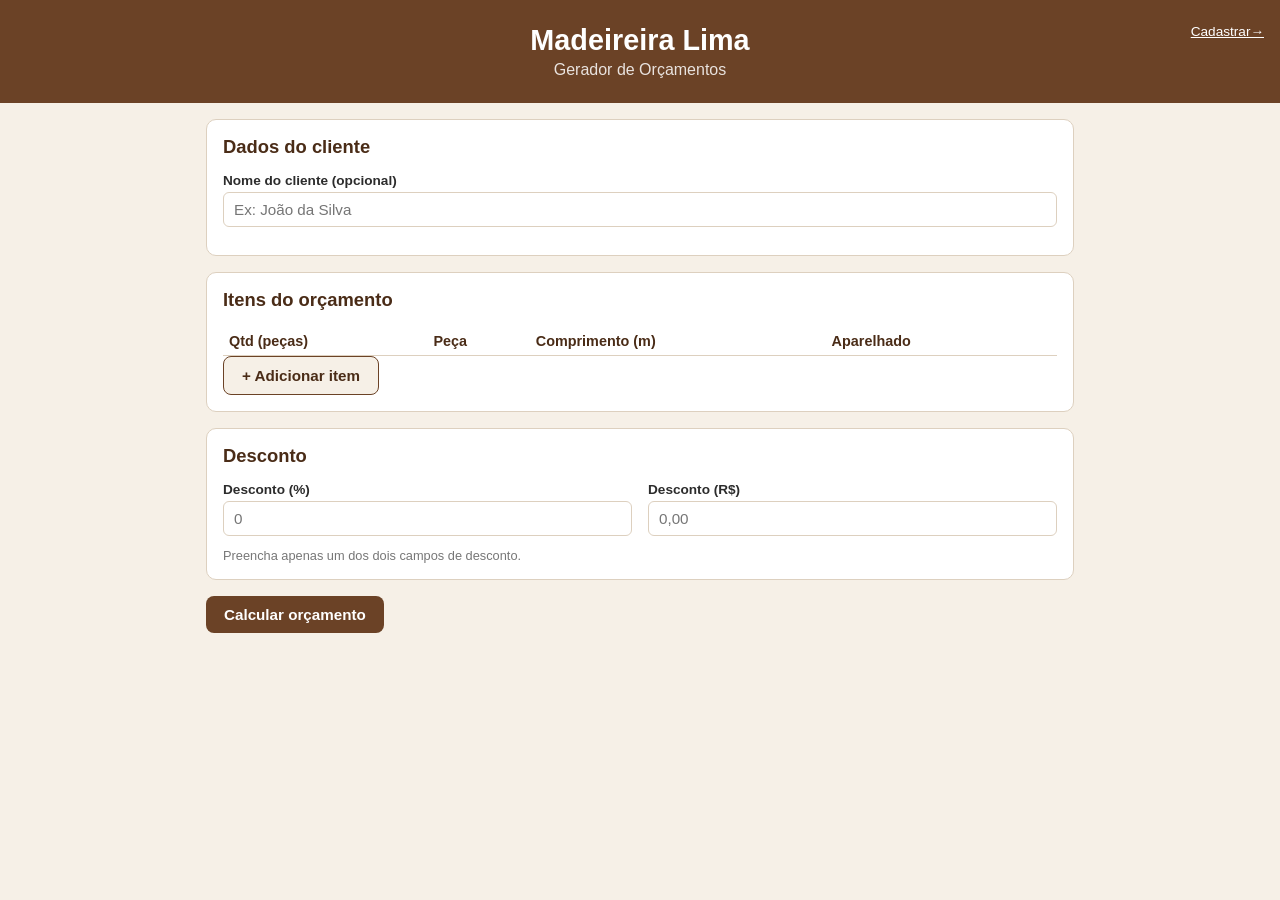
==== static/index.html @ 26930865 "first commit" ====
<!DOCTYPE html>
<html lang="pt-BR">
<head>
  <meta charset="UTF-8" />
  <meta name="viewport" content="width=device-width, initial-scale=1.0" />
  <title>Orçamento - Madeireira Lima</title>
  <link rel="stylesheet" href="/static/style.css" />
</head>
<body>
  <header>
    <h1>Madeireira Lima</h1>
    <p class="subtitulo">Gerador de Orçamentos</p>
    <a class="link-admin" href="/admin">Cadastrar→</a>
  </header>

  <main>
    <section class="cartao">
      <h2>Dados do cliente</h2>
      <div class="campo">
        <label for="cliente">Nome do cliente (opcional)</label>
        <input type="text" id="cliente" placeholder="Ex: João da Silva" />
      </div>
    </section>

    <section class="cartao">
      <h2>Itens do orçamento</h2>
      <div class="tabela-scroll">
        <table id="tabela-itens">
          <thead>
            <tr>
              <th>Qtd (peças)</th>
              <th>Peça</th>
              <th>Comprimento (m)</th>
              <th>Aparelhado</th>
              <th></th>
            </tr>
          </thead>
          <tbody id="corpo-tabela"></tbody>
        </table>
      </div>
      <button type="button" id="btn-add-item" class="botao secundario">+ Adicionar item</button>
    </section>

    <section class="cartao">
      <h2>Desconto</h2>
      <div class="linha-campos">
        <div class="campo">
          <label for="desconto-percentual">Desconto (%)</label>
          <input type="number" id="desconto-percentual" min="0" max="100" step="0.1" placeholder="0" />
        </div>
        <div class="campo">
          <label for="desconto-valor">Desconto (R$)</label>
          <input type="number" id="desconto-valor" min="0" step="0.01" placeholder="0,00" />
        </div>
      </div>
      <p class="dica">Preencha apenas um dos dois campos de desconto.</p>
    </section>

    <div class="acoes">
      <button type="button" id="btn-calcular" class="botao primario">Calcular orçamento</button>
    </div>

    <section class="cartao" id="resultado" hidden>
      <h2>Resultado</h2>
      <div id="resumo-valores"></div>
      <div class="campo">
        <label for="texto-resultado">Texto para enviar no WhatsApp</label>
        <textarea id="texto-resultado" rows="16" readonly></textarea>
      </div>
      <div class="acoes">
        <button type="button" id="btn-copiar" class="botao primario">Copiar texto</button>
        <a id="btn-whatsapp" class="botao whatsapp" target="_blank" rel="noopener">Abrir no WhatsApp</a>
      </div>
    </section>
  </main>

  <template id="template-linha-item">
    <tr>
      <td><input type="number" class="input-qtd" min="1" step="1" value="1" /></td>
      <td>
        <select class="input-madeira"></select>
      </td>
      <td><input type="number" class="input-comprimento" min="0" step="0.01" placeholder="3,00" /></td>
      <td class="celula-checkbox"><input type="checkbox" class="input-aparelhado" /></td>
      <td><button type="button" class="botao-remover" title="Remover item">✕</button></td>
    </tr>
  </template>

  <script src="/static/script.js"></script>
</body>
</html>
---- static/style.css ----
:root {
  --marrom: #6b4226;
  --marrom-escuro: #4a2c17;
  --bege: #f6f0e7;
  --verde-whatsapp: #25d366;
  --texto: #2c2c2c;
  --borda: #ddd0bf;
}

* {
  box-sizing: border-box;
}

body {
  margin: 0;
  font-family: "Segoe UI", Arial, sans-serif;
  background: var(--bege);
  color: var(--texto);
}

header {
  background: var(--marrom);
  color: white;
  padding: 24px 16px;
  text-align: center;
  position: relative;
}

header h1 {
  margin: 0;
  font-size: 1.8rem;
}

.subtitulo {
  margin: 4px 0 0;
  opacity: 0.85;
}

.link-admin {
  position: absolute;
  right: 16px;
  top: 24px;
  color: white;
  font-size: 0.85rem;
  text-decoration: underline;
}

main {
  max-width: 900px;
  margin: 0 auto;
  padding: 16px;
}

.cartao {
  background: white;
  border: 1px solid var(--borda);
  border-radius: 10px;
  padding: 16px;
  margin-bottom: 16px;
}

.cartao h2 {
  margin-top: 0;
  font-size: 1.15rem;
  color: var(--marrom-escuro);
}

.campo {
  display: flex;
  flex-direction: column;
  gap: 4px;
  margin-bottom: 12px;
}

.campo label {
  font-size: 0.85rem;
  font-weight: 600;
}

input, select, textarea {
  padding: 8px 10px;
  border: 1px solid var(--borda);
  border-radius: 6px;
  font-size: 0.95rem;
  font-family: inherit;
  width: 100%;
}

.linha-campos {
  display: flex;
  gap: 16px;
  flex-wrap: wrap;
}

.linha-campos .campo {
  flex: 1;
  min-width: 140px;
}

.dica {
  font-size: 0.8rem;
  color: #777;
  margin: 0;
}

.tabela-scroll {
  overflow-x: auto;
}

table {
  width: 100%;
  border-collapse: collapse;
  min-width: 640px;
}

th, td {
  padding: 6px;
  text-align: left;
  border-bottom: 1px solid var(--borda);
  font-size: 0.9rem;
}

th {
  color: var(--marrom-escuro);
}

td input, td select {
  min-width: 90px;
}

.celula-checkbox {
  text-align: center;
}

.celula-checkbox input {
  width: auto;
}

.campo-checkbox {
  flex-direction: row;
  align-items: center;
  justify-content: flex-start;
  gap: 8px;
}

.campo-checkbox label {
  display: flex;
  align-items: center;
  gap: 6px;
  font-weight: 600;
}

.campo-checkbox input {
  width: auto;
}

.erro {
  color: #b33;
  font-size: 0.85rem;
}

.botao-remover {
  background: none;
  border: none;
  color: #b33;
  font-size: 1rem;
  cursor: pointer;
}

.botao {
  display: inline-block;
  padding: 10px 18px;
  border-radius: 8px;
  border: none;
  font-size: 0.95rem;
  font-weight: 600;
  cursor: pointer;
  text-decoration: none;
  text-align: center;
}

.botao.primario {
  background: var(--marrom);
  color: white;
}

.botao.secundario {
  background: var(--bege);
  color: var(--marrom-escuro);
  border: 1px solid var(--marrom);
}

.botao.whatsapp {
  background: var(--verde-whatsapp);
  color: white;
}

.acoes {
  display: flex;
  gap: 12px;
  flex-wrap: wrap;
  margin-bottom: 16px;
}

#resumo-valores {
  font-size: 1rem;
  margin-bottom: 12px;
}

#resumo-valores strong {
  color: var(--marrom-escuro);
}

#texto-resultado {
  font-family: "Courier New", monospace;
  white-space: pre-wrap;
}

@media (max-width: 480px) {
  .link-admin {
    position: static;
    display: inline-block;
    margin-top: 8px;
  }
}
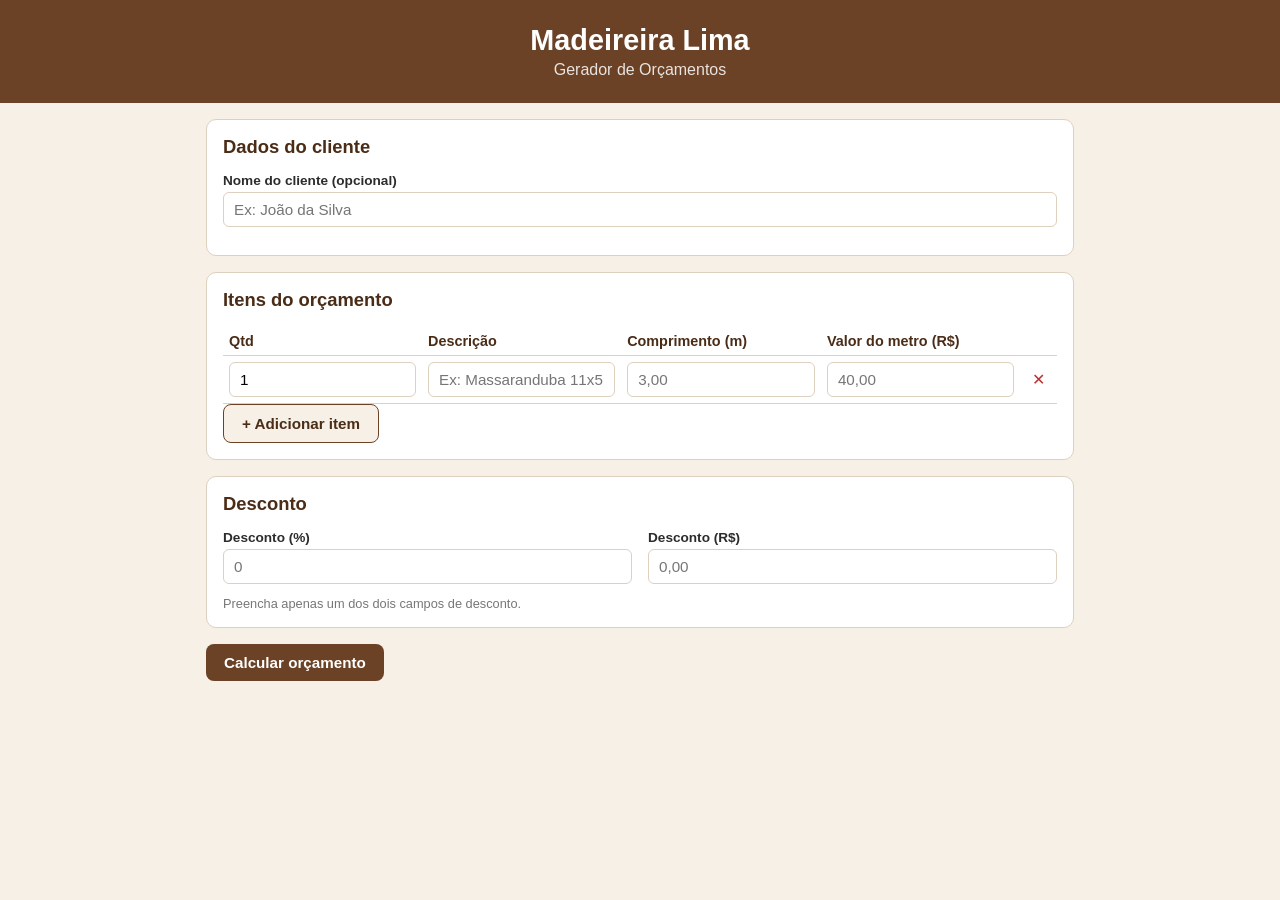
==== commit 723f889f: "removendo o banco de dados e /admin para input manual" ====
--- a/static/index.html
+++ b/static/index.html
@@ -10,7 +10,6 @@
   <header>
     <h1>Madeireira Lima</h1>
     <p class="subtitulo">Gerador de Orçamentos</p>
-    <a class="link-admin" href="/admin">Cadastrar→</a>
   </header>
 
   <main>
@@ -28,10 +27,10 @@
         <table id="tabela-itens">
           <thead>
             <tr>
-              <th>Qtd (peças)</th>
-              <th>Peça</th>
+              <th>Qtd</th>
+              <th>Descrição</th>
               <th>Comprimento (m)</th>
-              <th>Aparelhado</th>
+              <th>Valor do metro (R$)</th>
               <th></th>
             </tr>
           </thead>
@@ -77,11 +76,9 @@
   <template id="template-linha-item">
     <tr>
       <td><input type="number" class="input-qtd" min="1" step="1" value="1" /></td>
-      <td>
-        <select class="input-madeira"></select>
-      </td>
-      <td><input type="number" class="input-comprimento" min="0" step="0.01" placeholder="3,00" /></td>
-      <td class="celula-checkbox"><input type="checkbox" class="input-aparelhado" /></td>
+      <td><input type="text" class="input-descricao" placeholder="Ex: Massaranduba 11x5 aparelhada" /></td>
+      <td><input type="number" class="input-medidas" min="0" step="0.1" placeholder="3,00" /></td>
+      <td><input type="number" class="input-valor-metro" min="0" step="0.01" placeholder="40,00" /></td>
       <td><button type="button" class="botao-remover" title="Remover item">✕</button></td>
     </tr>
   </template>
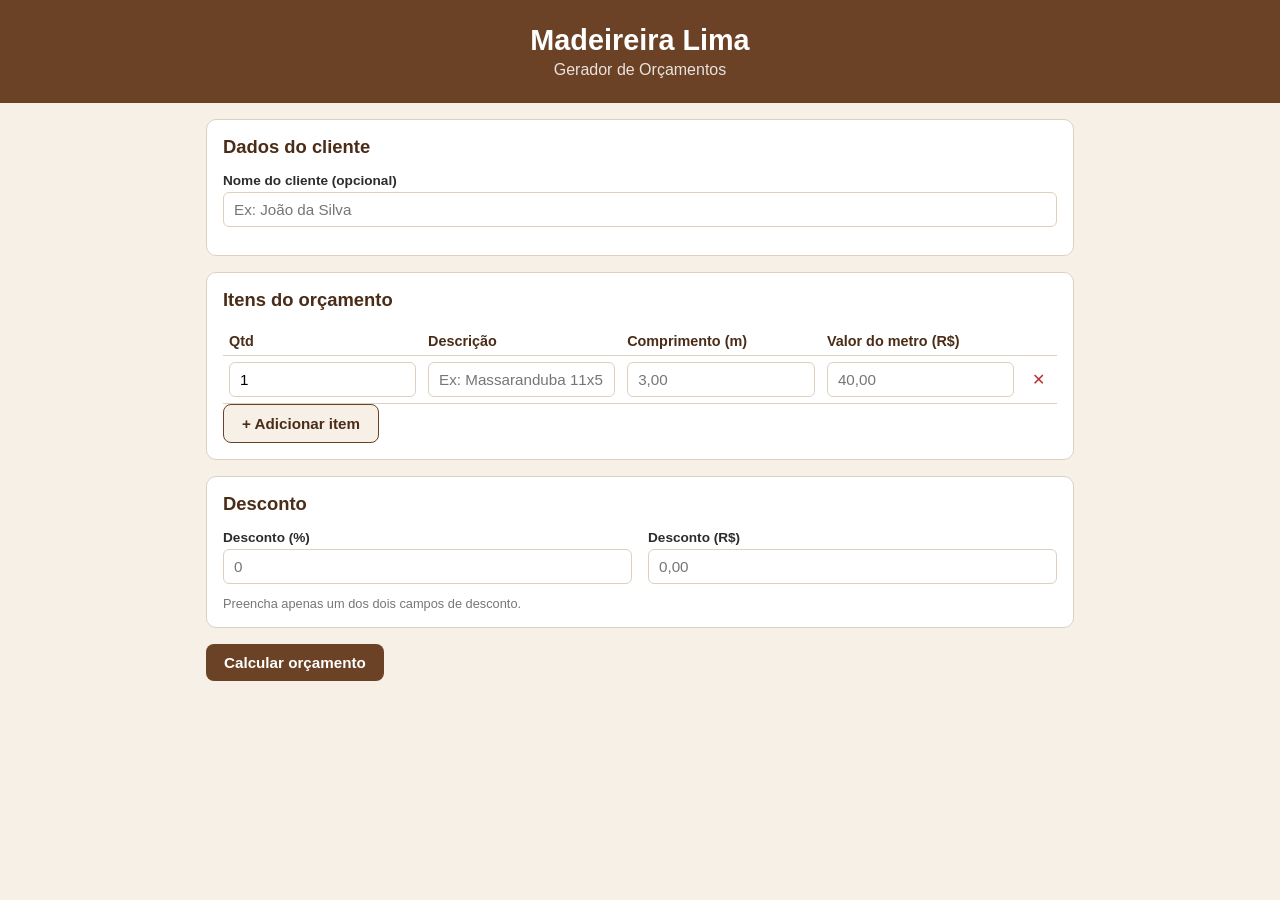
==== commit d5af9cfc: "removendo a quebra automatica" ====
--- a/static/index.html
+++ b/static/index.html
@@ -64,7 +64,7 @@
       <div id="resumo-valores"></div>
       <div class="campo">
         <label for="texto-resultado">Texto para enviar no WhatsApp</label>
-        <textarea id="texto-resultado" rows="16" readonly></textarea>
+        <textarea id="texto-resultado" rows="16" readonly wrap="off"></textarea>
       </div>
       <div class="acoes">
         <button type="button" id="btn-copiar" class="botao primario">Copiar texto</button>
--- a/static/style.css
+++ b/static/style.css
@@ -212,8 +212,10 @@
 }
 
 #texto-resultado {
-  font-family: "Courier New", monospace;
-  white-space: pre-wrap;
+  font-family: inherit;
+  white-space: pre;
+  overflow-x: auto;
+  line-height: 1.5;
 }
 
 @media (max-width: 480px) {
@@ -222,4 +224,8 @@
     display: inline-block;
     margin-top: 8px;
   }
-}
+
+  #texto-resultado {
+    font-size: 0.8rem;
+  }
+}
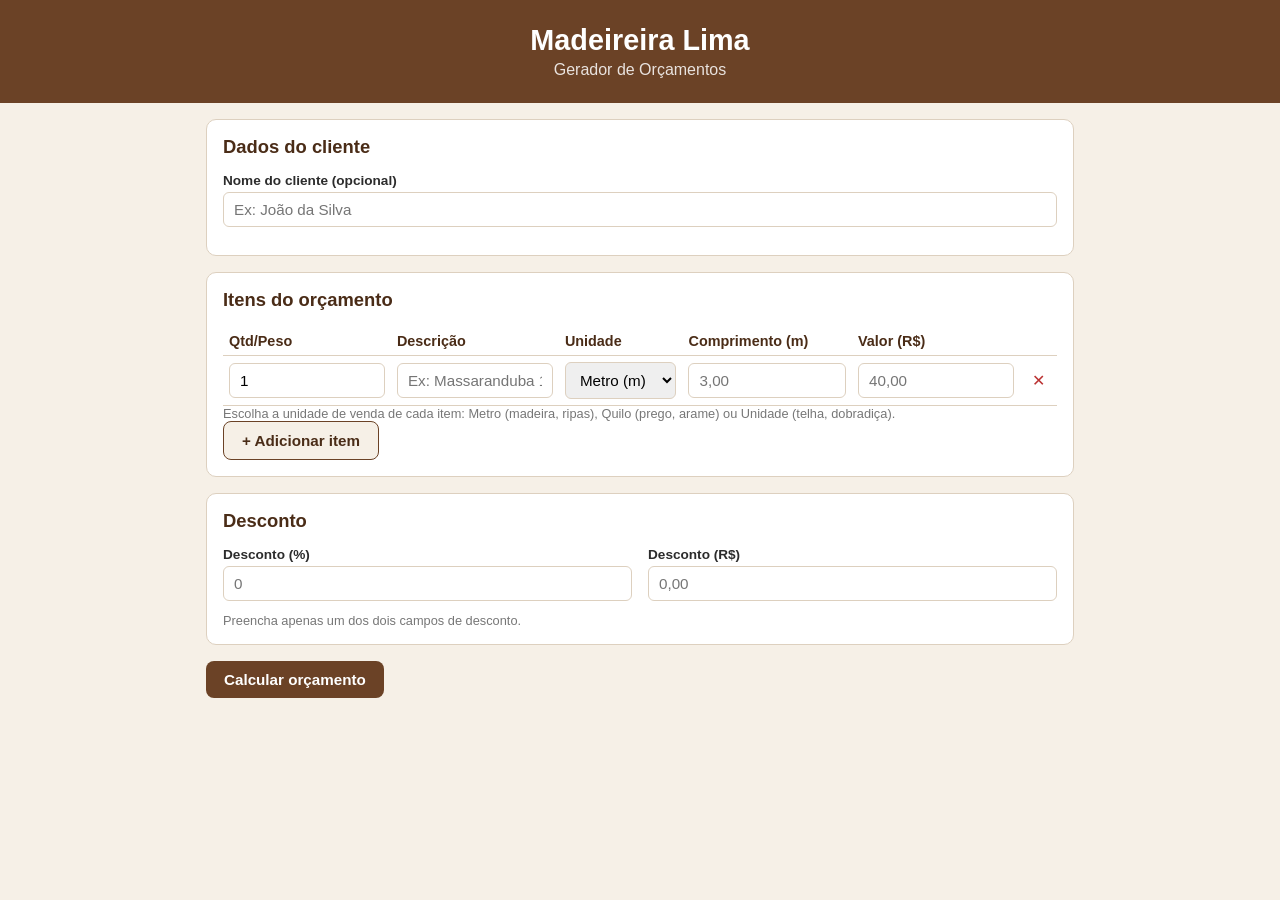
==== commit 2f78494d: "mudando a lógica para conseguir adicionar mais produtos variados" ====
--- a/static/index.html
+++ b/static/index.html
@@ -27,16 +27,18 @@
         <table id="tabela-itens">
           <thead>
             <tr>
-              <th>Qtd</th>
+              <th>Qtd/Peso</th>
               <th>Descrição</th>
+              <th>Unidade</th>
               <th>Comprimento (m)</th>
-              <th>Valor do metro (R$)</th>
+              <th>Valor (R$)</th>
               <th></th>
             </tr>
           </thead>
           <tbody id="corpo-tabela"></tbody>
         </table>
       </div>
+      <p class="dica">Escolha a unidade de venda de cada item: Metro (madeira, ripas), Quilo (prego, arame) ou Unidade (telha, dobradiça).</p>
       <button type="button" id="btn-add-item" class="botao secundario">+ Adicionar item</button>
     </section>
 
@@ -75,10 +77,17 @@
 
   <template id="template-linha-item">
     <tr>
-      <td><input type="number" class="input-qtd" min="1" step="1" value="1" /></td>
+      <td><input type="number" class="input-qtd" min="0.01" step="1" value="1" /></td>
       <td><input type="text" class="input-descricao" placeholder="Ex: Massaranduba 11x5 aparelhada" /></td>
-      <td><input type="number" class="input-medidas" min="0" step="0.1" placeholder="3,00" /></td>
-      <td><input type="number" class="input-valor-metro" min="0" step="0.01" placeholder="40,00" /></td>
+      <td>
+        <select class="input-unidade">
+          <option value="m">Metro (m)</option>
+          <option value="kg">Quilo (kg)</option>
+          <option value="un">Unidade (un)</option>
+        </select>
+      </td>
+      <td><input type="number" class="input-medida" min="0" step="0.1" placeholder="3,00" /></td>
+      <td><input type="number" class="input-valor" min="0" step="0.01" placeholder="40,00" /></td>
       <td><button type="button" class="botao-remover" title="Remover item">✕</button></td>
     </tr>
   </template>
--- a/static/style.css
+++ b/static/style.css
@@ -126,6 +126,11 @@
 
 td input, td select {
   min-width: 90px;
+}
+
+td input:disabled {
+  background: #f0ebe2;
+  color: #999;
 }
 
 .celula-checkbox {
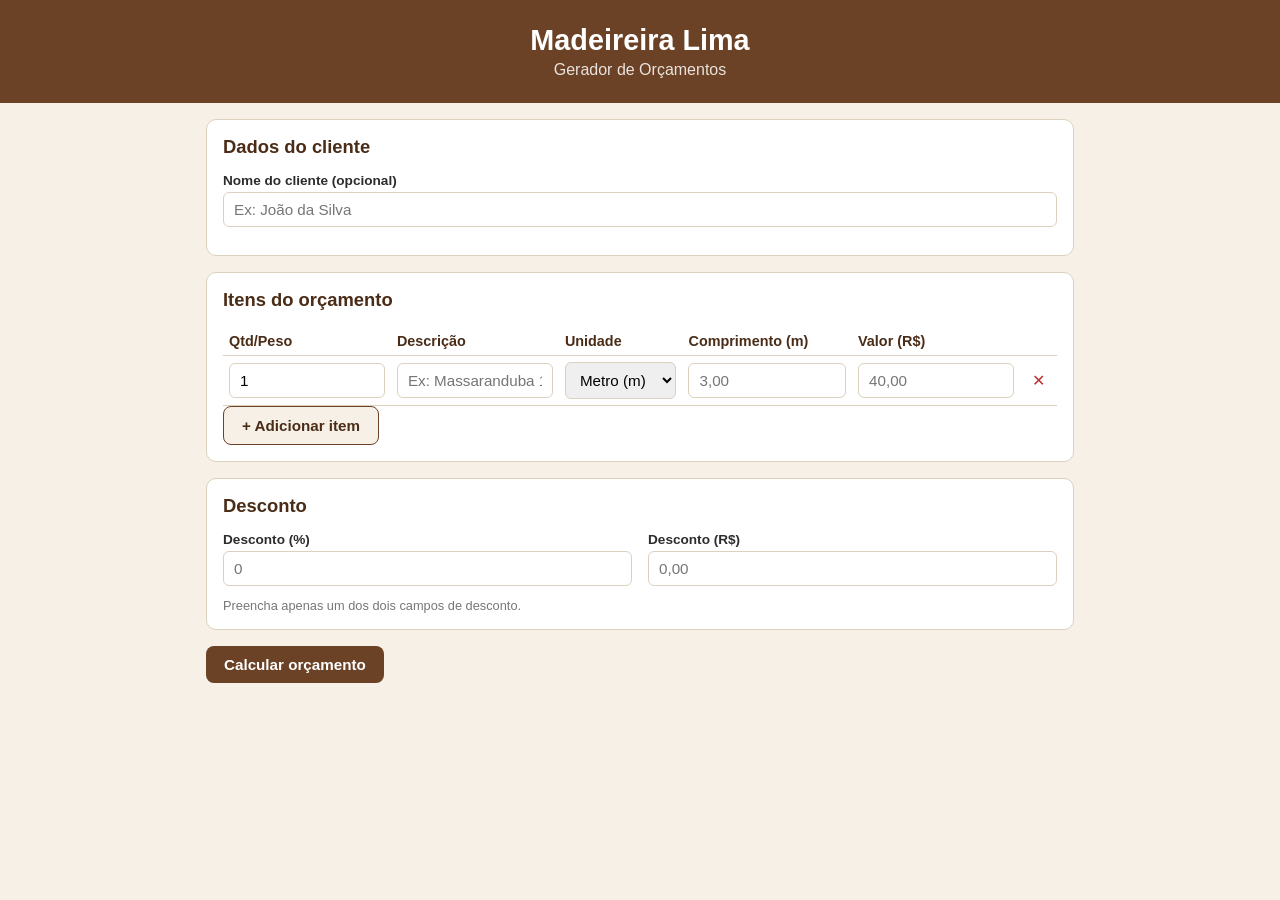
==== commit a60fbd9c: "corrigindo bug" ====
--- a/static/index.html
+++ b/static/index.html
@@ -38,7 +38,6 @@
           <tbody id="corpo-tabela"></tbody>
         </table>
       </div>
-      <p class="dica">Escolha a unidade de venda de cada item: Metro (madeira, ripas), Quilo (prego, arame) ou Unidade (telha, dobradiça).</p>
       <button type="button" id="btn-add-item" class="botao secundario">+ Adicionar item</button>
     </section>
 
@@ -57,6 +56,7 @@
       <p class="dica">Preencha apenas um dos dois campos de desconto.</p>
     </section>
 
+    <p class="erro" id="mensagem-erro" hidden></p>
     <div class="acoes">
       <button type="button" id="btn-calcular" class="botao primario">Calcular orçamento</button>
     </div>
--- a/static/style.css
+++ b/static/style.css
@@ -131,6 +131,11 @@
 td input:disabled {
   background: #f0ebe2;
   color: #999;
+}
+
+.campo-invalido {
+  border-color: #b33 !important;
+  background: #fdeeee;
 }
 
 .celula-checkbox {
